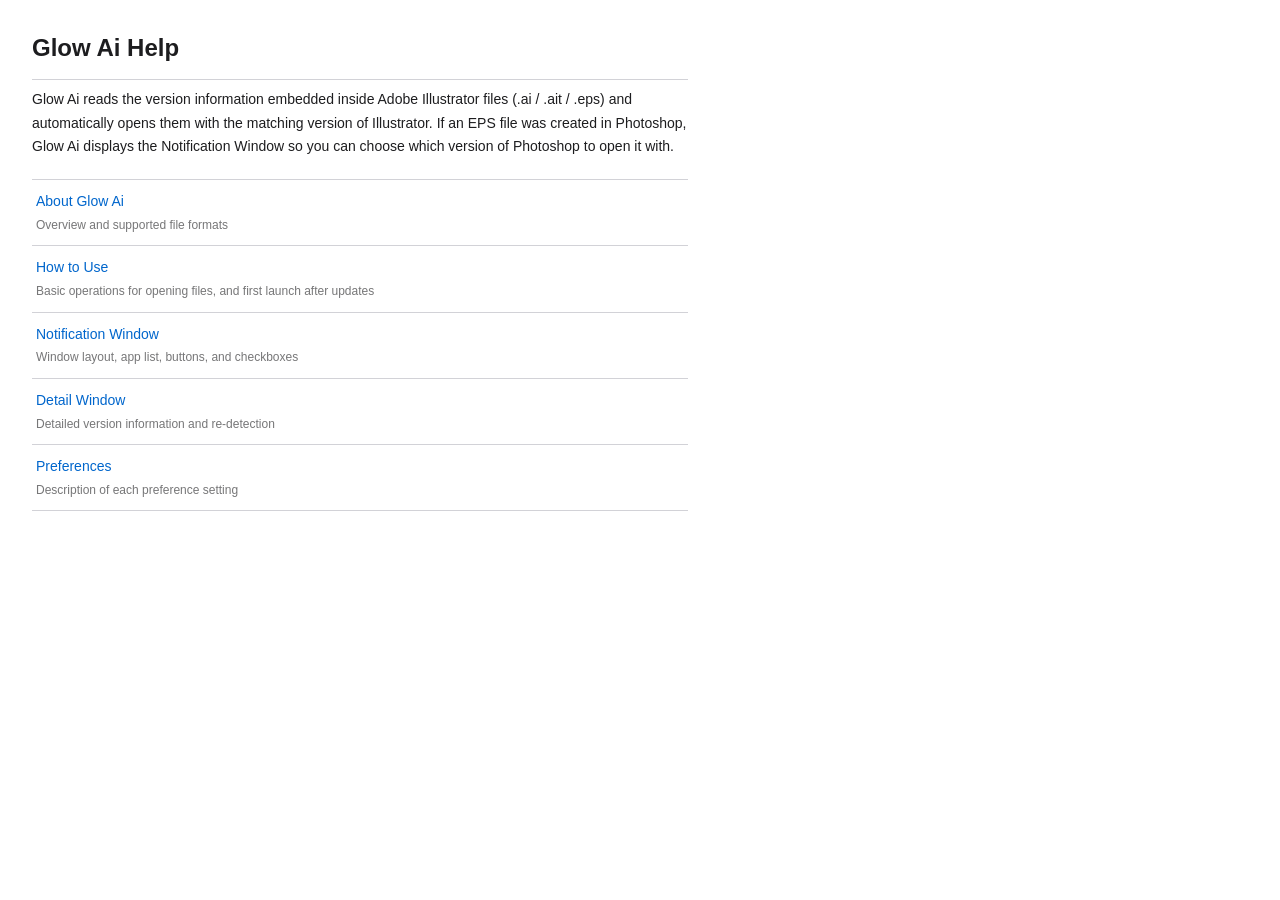
==== Sources/Glow Ai/Glow Ai Help.help/Contents/Resources/en.lproj/index.html @ 83b42554 "Initial commit: Glow Ai 4.0.0 Co-Authored-By: Claude Sonnet 4.6 <noreply@anthropic.com>" ====
<!DOCTYPE html>
<html lang="en">
<head>
<meta charset="UTF-8">
<meta name="AppleTitle" content="Glow Ai Help">
<title>Glow Ai Help</title>
<link rel="stylesheet" href="../shared/style.css">
</head>
<body>
<h1>Glow Ai Help</h1>
<p>Glow Ai reads the version information embedded inside Adobe Illustrator files (.ai / .ait / .eps) and automatically opens them with the matching version of Illustrator. If an EPS file was created in Photoshop, Glow Ai displays the Notification Window so you can choose which version of Photoshop to open it with.</p>

<ul class="toc">
  <li>
    <a href="01_overview.html">About Glow Ai
      <span class="desc">Overview and supported file formats</span>
    </a>
  </li>
  <li>
    <a href="02_howto.html">How to Use
      <span class="desc">Basic operations for opening files, and first launch after updates</span>
    </a>
  </li>
  <li>
    <a href="03_notification.html">Notification Window
      <span class="desc">Window layout, app list, buttons, and checkboxes</span>
    </a>
  </li>
  <li>
    <a href="04_detail.html">Detail Window
      <span class="desc">Detailed version information and re-detection</span>
    </a>
  </li>
  <li>
    <a href="05_preferences.html">Preferences
      <span class="desc">Description of each preference setting</span>
    </a>
  </li>
</ul>
</body>
</html>
---- Sources/Glow Ai/Glow Ai Help.help/Contents/Resources/shared/style.css ----
/* Glow Ai Help Book — Shared Stylesheet */

:root {
    --bg:          #ffffff;
    --text:        #1d1d1f;
    --heading:     #1d1d1f;
    --link:        #0066cc;
    --link-hover:  #0044aa;
    --accent:      #f5f5f7;
    --border:      #d2d2d7;
    --note-bg:     #f0f4ff;
    --note-border: #a0b4e8;
    --warn-bg:     #fff4f0;
    --warn-border: #e8a090;
    --code-bg:     #f5f5f7;
}

@media (prefers-color-scheme: dark) {
    :root {
        --bg:          #1c1c1e;
        --text:        #f5f5f7;
        --heading:     #f5f5f7;
        --link:        #409cff;
        --link-hover:  #6fb6ff;
        --accent:      #2c2c2e;
        --border:      #3a3a3c;
        --note-bg:     #1e2840;
        --note-border: #4060a8;
        --warn-bg:     #3a1a10;
        --warn-border: #a84030;
        --code-bg:     #2c2c2e;
    }
}

* {
    box-sizing: border-box;
    margin: 0;
    padding: 0;
}

body {
    font-family: -apple-system, BlinkMacSystemFont, "Helvetica Neue", sans-serif;
    font-size: 14px;
    line-height: 1.7;
    color: var(--text);
    background: var(--bg);
    padding: 28px 32px 48px;
    max-width: 720px;
}

/* ── Typography ── */
h1 {
    font-size: 24px;
    font-weight: 700;
    color: var(--heading);
    margin-bottom: 6px;
    padding-bottom: 10px;
    border-bottom: 1px solid var(--border);
}

h2 {
    font-size: 20px;
    font-weight: 600;
    color: var(--heading);
    margin-top: 32px;
    margin-bottom: 10px;
}

h3 {
    font-size: 16px;
    font-weight: 600;
    color: var(--heading);
    margin-top: 20px;
    margin-bottom: 5px;
}

p {
    margin-top: 8px;
    margin-bottom: 8px;
}

a {
    color: var(--link);
    text-decoration: none;
}

a:hover {
    color: var(--link-hover);
    text-decoration: underline;
}

/* ── Index / TOC ── */
.toc {
    list-style: none;
    margin-top: 20px;
}

.toc li {
    border-bottom: 1px solid var(--border);
}

.toc li:first-child {
    border-top: 1px solid var(--border);
}

.toc a {
    display: block;
    padding: 10px 4px;
    font-size: 14px;
}

.toc .desc {
    display: block;
    font-size: 12px;
    color: var(--text);
    opacity: 0.6;
    margin-top: 1px;
}

/* ── Note / Warning boxes ── */
.note, .warning {
    border-left: 3px solid;
    border-radius: 0 6px 6px 0;
    padding: 10px 14px;
    margin: 16px 0;
}

.note {
    background: var(--note-bg);
    border-color: var(--note-border);
}

.warning {
    background: var(--warn-bg);
    border-color: var(--warn-border);
}

.note strong, .warning strong {
    display: block;
    margin-bottom: 4px;
    font-size: 12px;
    text-transform: uppercase;
    letter-spacing: 0.05em;
    opacity: 0.7;
}

/* ── Definition list ── */
dl {
    margin-top: 10px;
}

dt {
    font-weight: 600;
    margin-top: 14px;
}

dd {
    margin-left: 16px;
    margin-top: 2px;
    opacity: 0.9;
}

/* ── Keyboard shortcut ── */
kbd {
    display: inline-block;
    font-family: -apple-system, sans-serif;
    font-size: 12px;
    background: var(--code-bg);
    border: 1px solid var(--border);
    border-radius: 4px;
    padding: 1px 6px;
    white-space: nowrap;
}

/* ── Bullet list ── */
ul:not(.toc) {
    margin-top: 10px;
    margin-bottom: 10px;
    padding-left: 20px;
}

ul:not(.toc) li {
    margin-bottom: 6px;
}

/* ── Step list ── */
ol.steps {
    counter-reset: step;
    list-style: none;
    margin-top: 12px;
    padding-left: 0;
}

ol.steps li {
    counter-increment: step;
    position: relative;
    padding-left: 34px;
    margin-bottom: 12px;
    min-height: 24px;
}

ol.steps li::before {
    content: counter(step);
    position: absolute;
    left: 0;
    top: 2px;
    width: 22px;
    height: 22px;
    border-radius: 50%;
    background: var(--link);
    color: #fff;
    font-size: 12px;
    font-weight: 700;
    display: flex;
    align-items: center;
    justify-content: center;
}

/* ── Breadcrumb ── */
.breadcrumb {
    font-size: 12px;
    margin-bottom: 18px;
    opacity: 0.6;
}

.breadcrumb a {
    color: inherit;
}
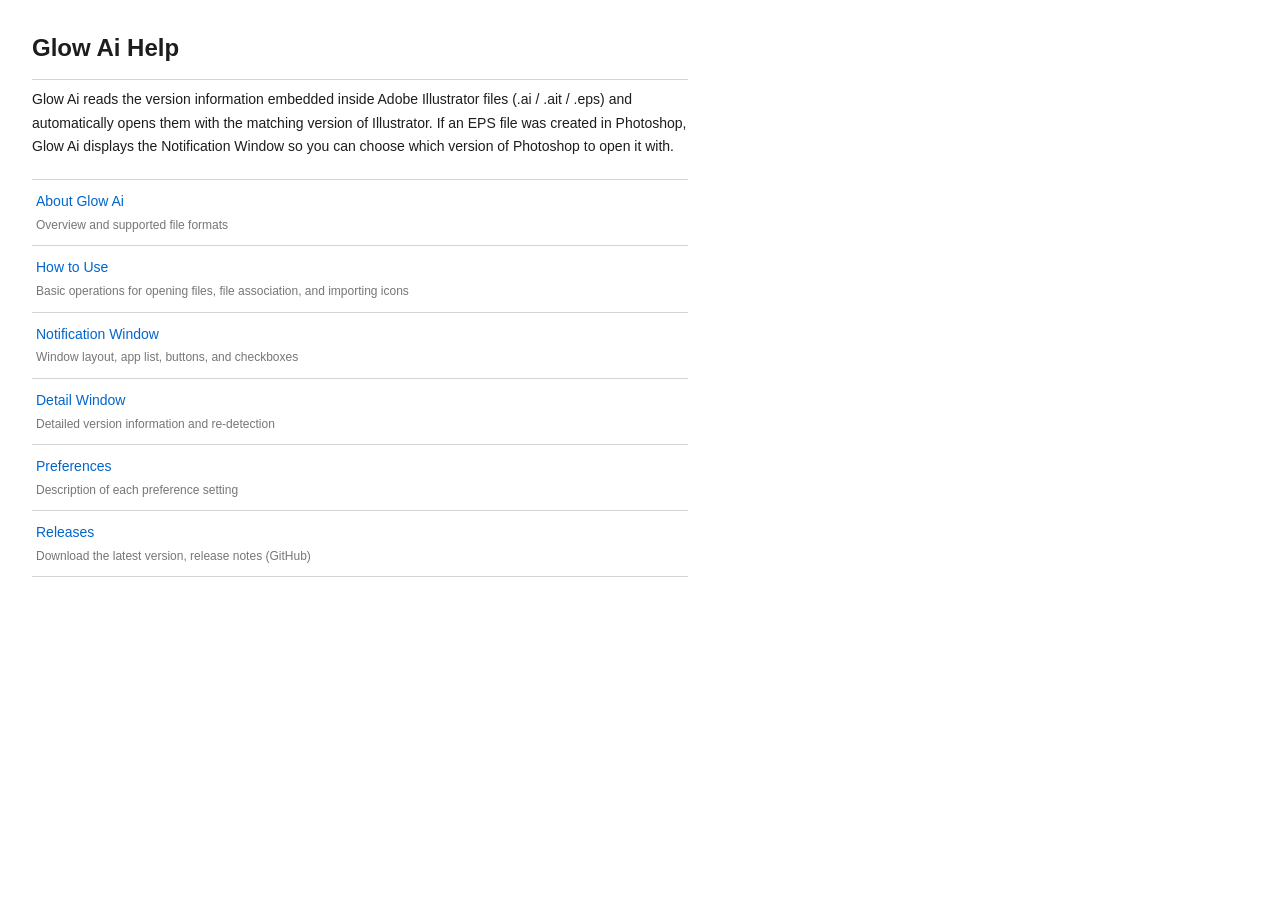
==== commit 99919549: "Release 4.5.0: 関連付けとアイコン取り込みを環境設定のボタンに変更、隔離起動の案内とUIを改善 Co-Authored-By: Claude Opus 5.5 <noreply@anth" ====
--- a/Sources/Glow Ai/Glow Ai Help.help/Contents/Resources/en.lproj/index.html
+++ b/Sources/Glow Ai/Glow Ai Help.help/Contents/Resources/en.lproj/index.html
@@ -18,7 +18,7 @@
   </li>
   <li>
     <a href="02_howto.html">How to Use
-      <span class="desc">Basic operations for opening files, and first launch after updates</span>
+      <span class="desc">Basic operations for opening files, file association, and importing icons</span>
     </a>
   </li>
   <li>
@@ -36,6 +36,11 @@
       <span class="desc">Description of each preference setting</span>
     </a>
   </li>
+  <li>
+    <a href="https://github.com/monokano/Glow-Ai/releases">Releases
+      <span class="desc">Download the latest version, release notes (GitHub)</span>
+    </a>
+  </li>
 </ul>
 </body>
 </html>
--- a/Sources/Glow Ai/Glow Ai Help.help/Contents/Resources/shared/style.css
+++ b/Sources/Glow Ai/Glow Ai Help.help/Contents/Resources/shared/style.css
@@ -40,6 +40,7 @@
 
 body {
     font-family: -apple-system, BlinkMacSystemFont, "Helvetica Neue", sans-serif;
+    text-autospace: normal;  /* 和欧間を自動で空ける（HTML には欧文スペースを入れない） */
     font-size: 14px;
     line-height: 1.7;
     color: var(--text);
@@ -117,6 +118,11 @@
     margin-top: 1px;
 }
 
+/* 下位ページ（親ページの直後に字下げして並べる） */
+.toc li.sub a {
+    padding-left: 24px;
+}
+
 /* ── Note / Warning boxes ── */
 .note, .warning {
     border-left: 3px solid;
@@ -170,6 +176,22 @@
     border-radius: 4px;
     padding: 1px 6px;
     white-space: nowrap;
+}
+
+/* ── Button icon (SF Symbols) ──
+   SF Symbols は利用者の Mac にフォントとして入っていない＝文字では出せないため、
+   アプリと同じ NSImage（pointSize 32・アプリと同じ weight）から黒の PNG に書き出して
+   shared/icons/<シンボル名>.png に置く。ダークモードは反転して白にする。
+   アプリ側のアイコンを変えたら PNG も書き出し直すこと。 */
+img.icon {
+    height: 1.1em;
+    vertical-align: -0.18em;
+}
+
+@media (prefers-color-scheme: dark) {
+    img.icon {
+        filter: invert(1);
+    }
 }
 
 /* ── Bullet list ── */
